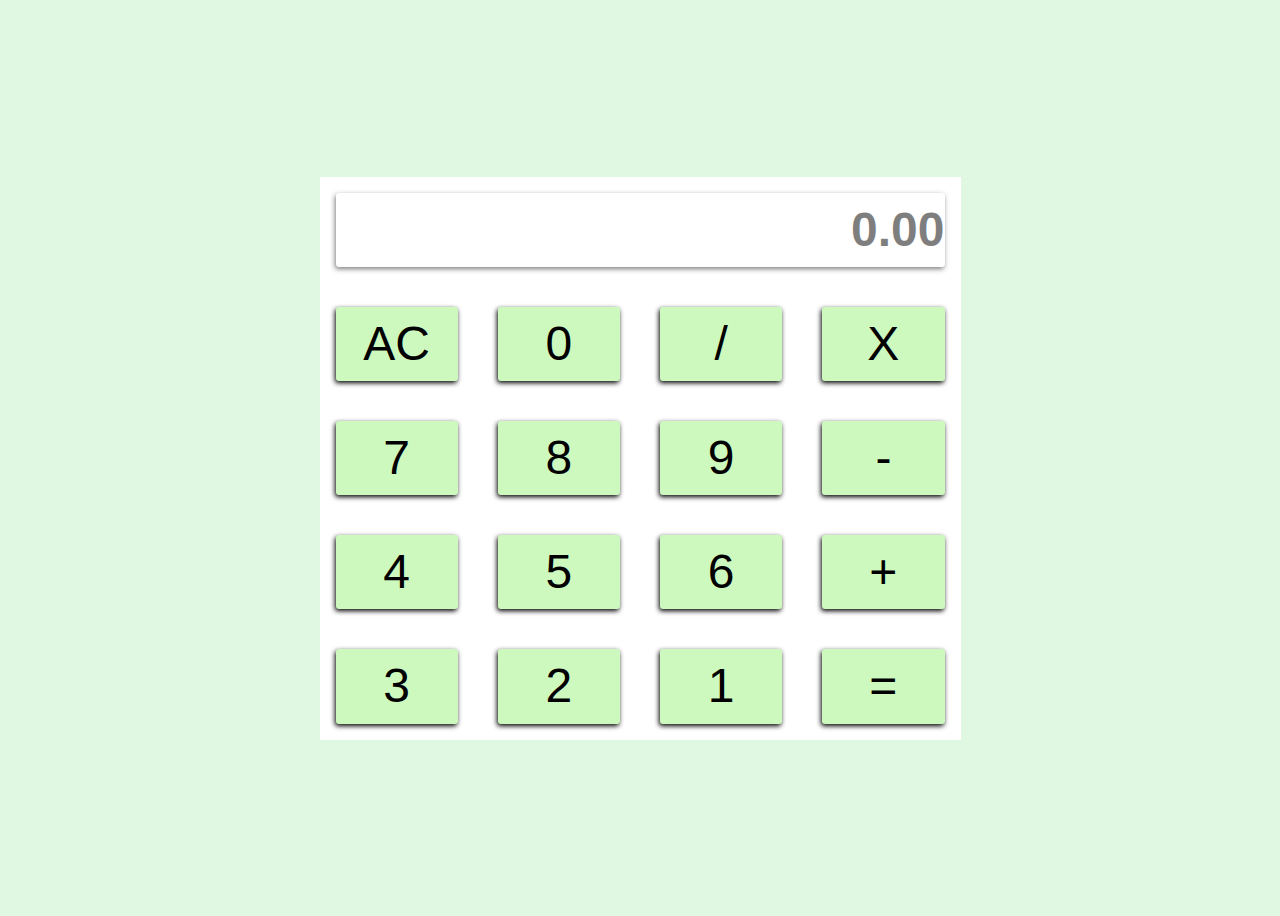
==== index.html @ f1fcc668 "democalulator" ====
<!DOCTYPE html>
<html lang="en">
<head>
    <meta charset="UTF-8">
    <meta http-equiv="X-UA-Compatible" content="IE=edge">
    <meta name="viewport" content="width=device-width, initial-scale=1.0">
    <title>Calculator</title>
    <link rel="stylesheet" href="cal.css">
</head>
<body>
    <div class="wrapper">
        <div class="item1">0.00</div>
        <div class="item2">AC</div>
        <div class="item3">0</div>
        <div class="item4">/</div>
        <div class="item5">X</div>
        <div class="item6">7</div>
        <div class="item7">8</div>
        <div class="item8">9</div>
        <div class="item9">-</div>
        <div class="item10">4</div>
        <div class="item11">5</div>
        <div class="item12">6</div>
        <div class="item13">+</div>
        <div class="item14">3</div>
        <div class="item15">2</div>
        <div class="item16">1</div>
        <div class="item17">=</div>
    </div>
    
</body>
</html>
---- cal.css ----
* {
  box-sizing: border-box;
}
body {
  background: #e0f8e1;
  /* width: 924px; */
  /* height: 763px; */
  /* position: absolute; */
  min-height: 100vh;
  display: flex;
  align-items: center;
  flex-direction: column;
  background-repeat: no-repeat;
  justify-content: center;
}
.wrapper {
  background: white;
  position: absolute;
  width: 641px;
  height: 563px;
  /* display: grid; */
}
.wrapper > * {
  background: #cdf9be;
  display: grid;
  min-width: 40px;
  min-height: 40px;
  margin: 1rem;
  justify-content: center;
  align-items: center;
  border-radius: 3px;
  box-shadow: -1px 2px 5px;
  font-size: 48px;
  line-height: 56px;

  font-family: -apple-system, BlinkMacSystemFont, "Segoe UI", Roboto, Oxygen,
    Ubuntu, Cantarell, "Open Sans", "Helvetica Neue", sans-serif;
}
.wrapper {
  display: grid;
  gap: 0.5rem;
  grid-template-columns: 1fr 1fr 1fr 1fr;
  grid-template-areas: "item1 item1 item1 item1";
}
.item1 {
  grid-area: item1;
  background: white;
  opacity: 0.5;
  justify-content: end;
  font-size: 48px;
  font-weight: bolder;
}
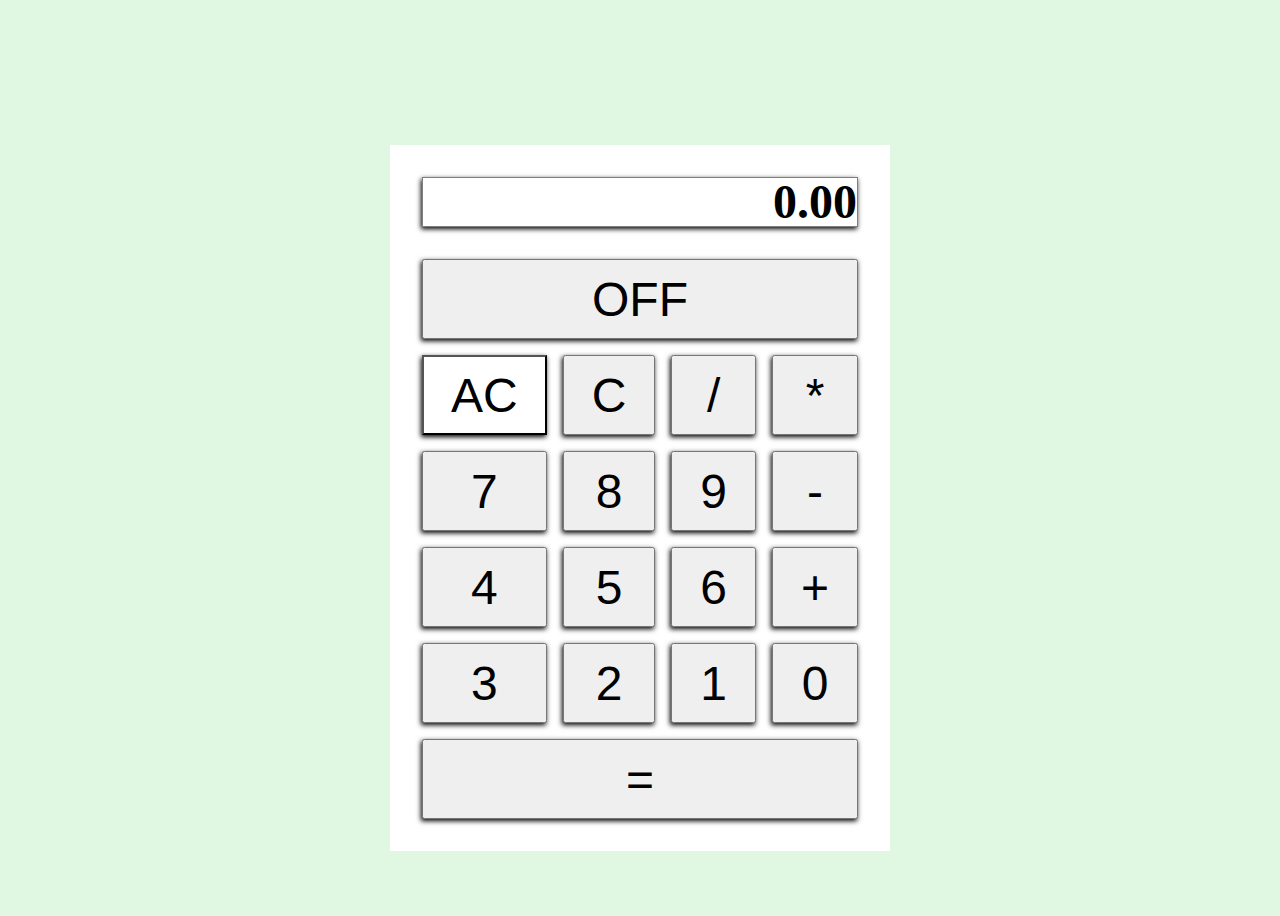
==== commit 985b209f: "sec" ====
--- a/index.html
+++ b/index.html
@@ -5,28 +5,34 @@
     <meta http-equiv="X-UA-Compatible" content="IE=edge">
     <meta name="viewport" content="width=device-width, initial-scale=1.0">
     <title>Calculator</title>
-    <link rel="stylesheet" href="cal.css">
+    <link rel="stylesheet" href="cal1.css">
+    
 </head>
 <body>
-    <div class="wrapper">
-        <div class="item1">0.00</div>
-        <div class="item2">AC</div>
-        <div class="item3">0</div>
-        <div class="item4">/</div>
-        <div class="item5">X</div>
-        <div class="item6">7</div>
-        <div class="item7">8</div>
-        <div class="item8">9</div>
-        <div class="item9">-</div>
-        <div class="item10">4</div>
-        <div class="item11">5</div>
-        <div class="item12">6</div>
-        <div class="item13">+</div>
-        <div class="item14">3</div>
-        <div class="item15">2</div>
-        <div class="item16">1</div>
-        <div class="item17">=</div>
+    <div class="mainparent">
+
+        <div id="result" class="result">0.00</div>
+        <section class="items">
+            <button class="clear">AC</button>
+            <button class="clean">C</button>
+            <button class="divide">/</button>
+            <button class="multi">*</button>
+            <button class="eight">8</button>
+            <button class="seven">7</button>
+            <button class="nine">9</button>
+            <button class="zero">0</button>
+            <button class="minus">-</button>
+            <button class="four">4</button>
+            <button class="five">5</button>
+            <button class="six">6</button>
+            <button class="add">+</button>
+            <button class="three">3</button>
+            <button class="two">2</button>
+            <button class="one">1</button>
+            <button class="ans">=</button>
+            <button class="OFF">OFF</button>
+        </section>
     </div>
-    
+    <script src="cal.js"></script>
 </body>
 </html>--- a/cal1.css
+++ b/cal1.css
@@ -0,0 +1,102 @@
+* {
+  box-sizing: border-box;
+}
+body {
+  background: #e0f8e1;
+
+  min-height: 100vh;
+  display: flex;
+  align-items: center;
+  flex-direction: column;
+  background-repeat: no-repeat;
+  justify-content: center;
+}
+.mainparent {
+  width: 500px;
+  background: white;
+  margin-top: 5rem;
+  padding: 2rem;
+}
+.result {
+  border: 1px solid rgba(0, 0, 0, 0.5);
+  line-height: 3rem;
+  margin-bottom: 2rem;
+  display: flex;
+  flex-direction: row-reverse;
+  font-size: 3rem;
+  font-weight: bolder;
+  box-shadow: -1px 2px 5px;
+}
+.items {
+  display: grid;
+  gap: 1rem;
+  grid-template-columns: auto;
+  grid-template-areas:
+    "OFF OFF OFF OFF"
+    "clear clean divide multi"
+    "seven eight nine  minus"
+    "four five six add"
+    "three two one zero"
+    "ans ans ans ans";
+}
+.items > * {
+  /* width: 80px; */
+  height: 80px;
+  font-size: 48px;
+  box-shadow: -1px 2px 5px;
+}
+.clear {
+  grid-area: clear;
+  background: white;
+}
+.clean {
+  grid-area: clean;
+}
+.divied {
+  grid-area: divide;
+}
+.multi {
+  grid-area: multi;
+}
+.eight {
+  grid-area: eight;
+}
+.nine {
+  grid-area: nine;
+}
+.zero {
+  grid-area: zero;
+}
+.minus {
+  grid-area: minus;
+}
+.four {
+  grid-area: four;
+}
+.seven {
+  grid-area: seven;
+}
+.five {
+  grid-area: five;
+}
+.six {
+  grid-area: six;
+}
+.add {
+  grid-area: add;
+}
+.three {
+  grid-area: three;
+}
+.two {
+  grid-area: two;
+}
+.one {
+  grid-area: one;
+}
+.ans {
+  grid-area: ans;
+}
+.OFF {
+  grid-area: OFF;
+}
